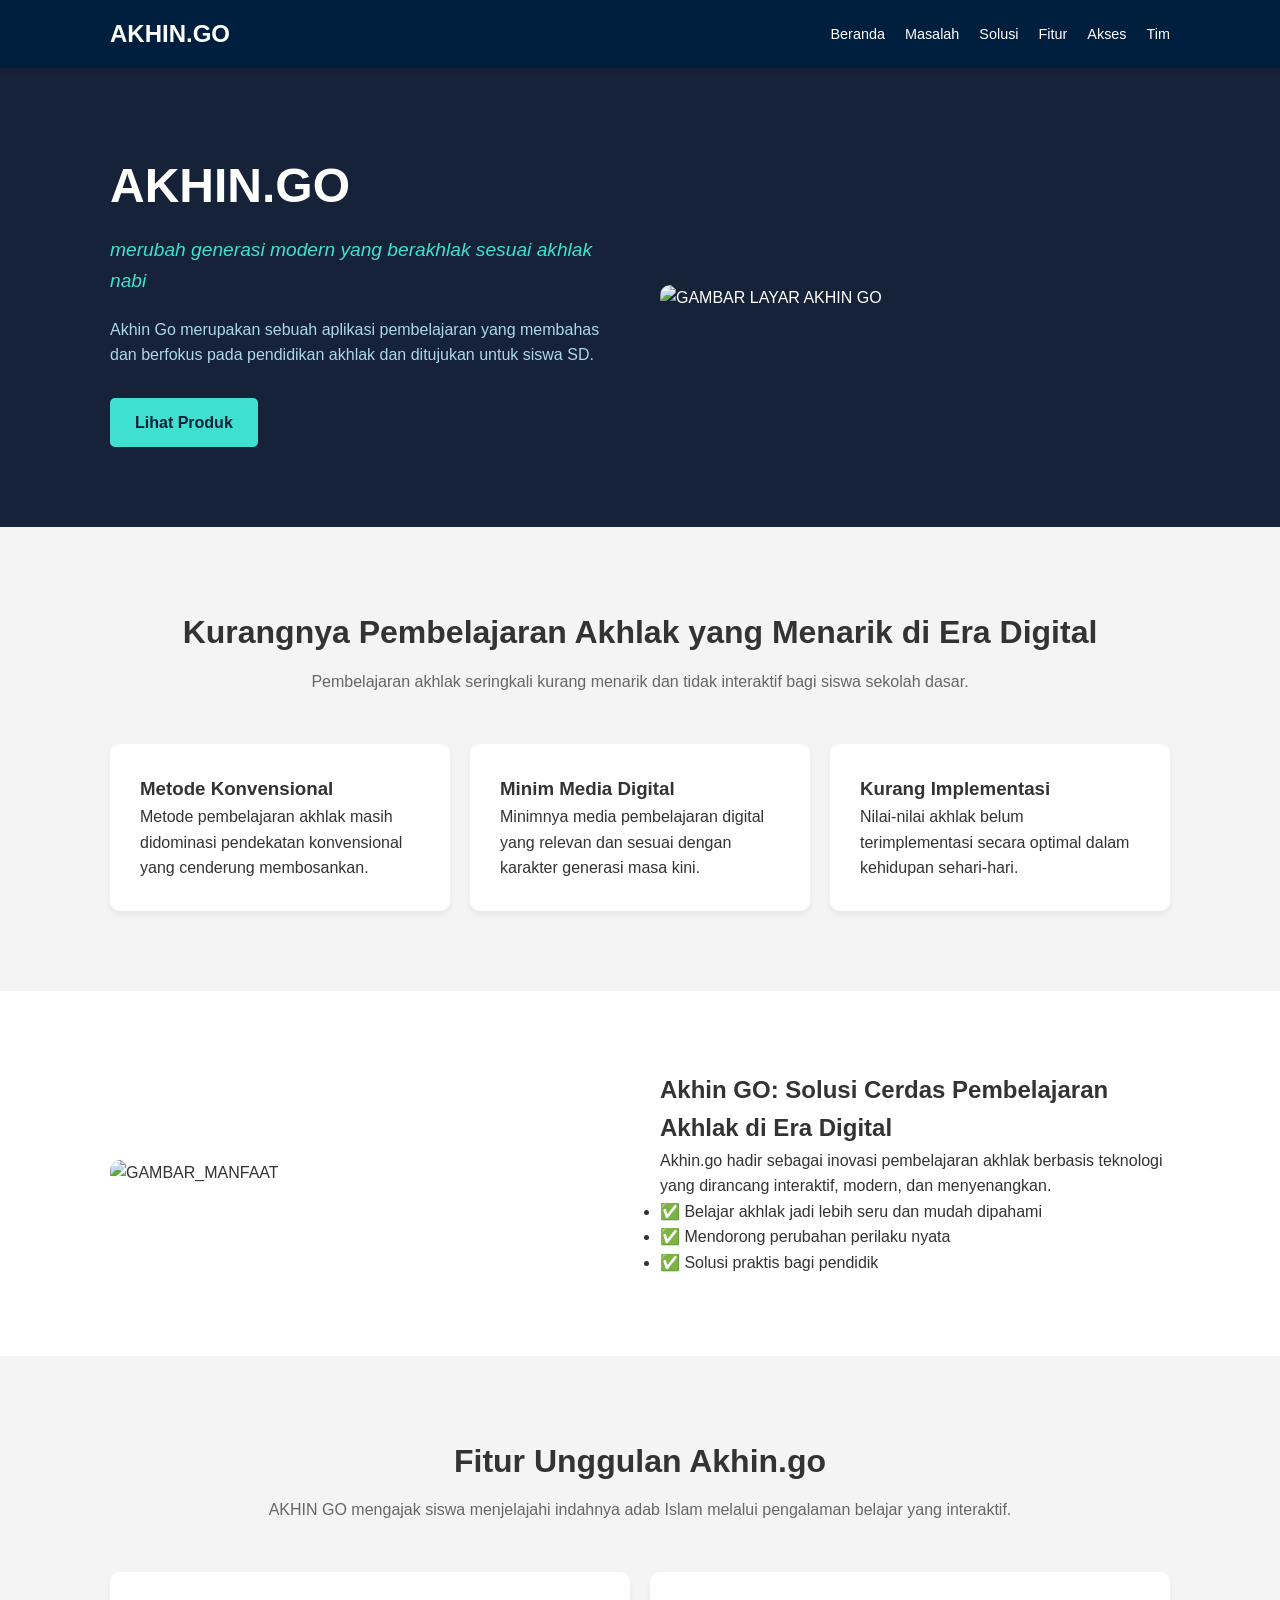
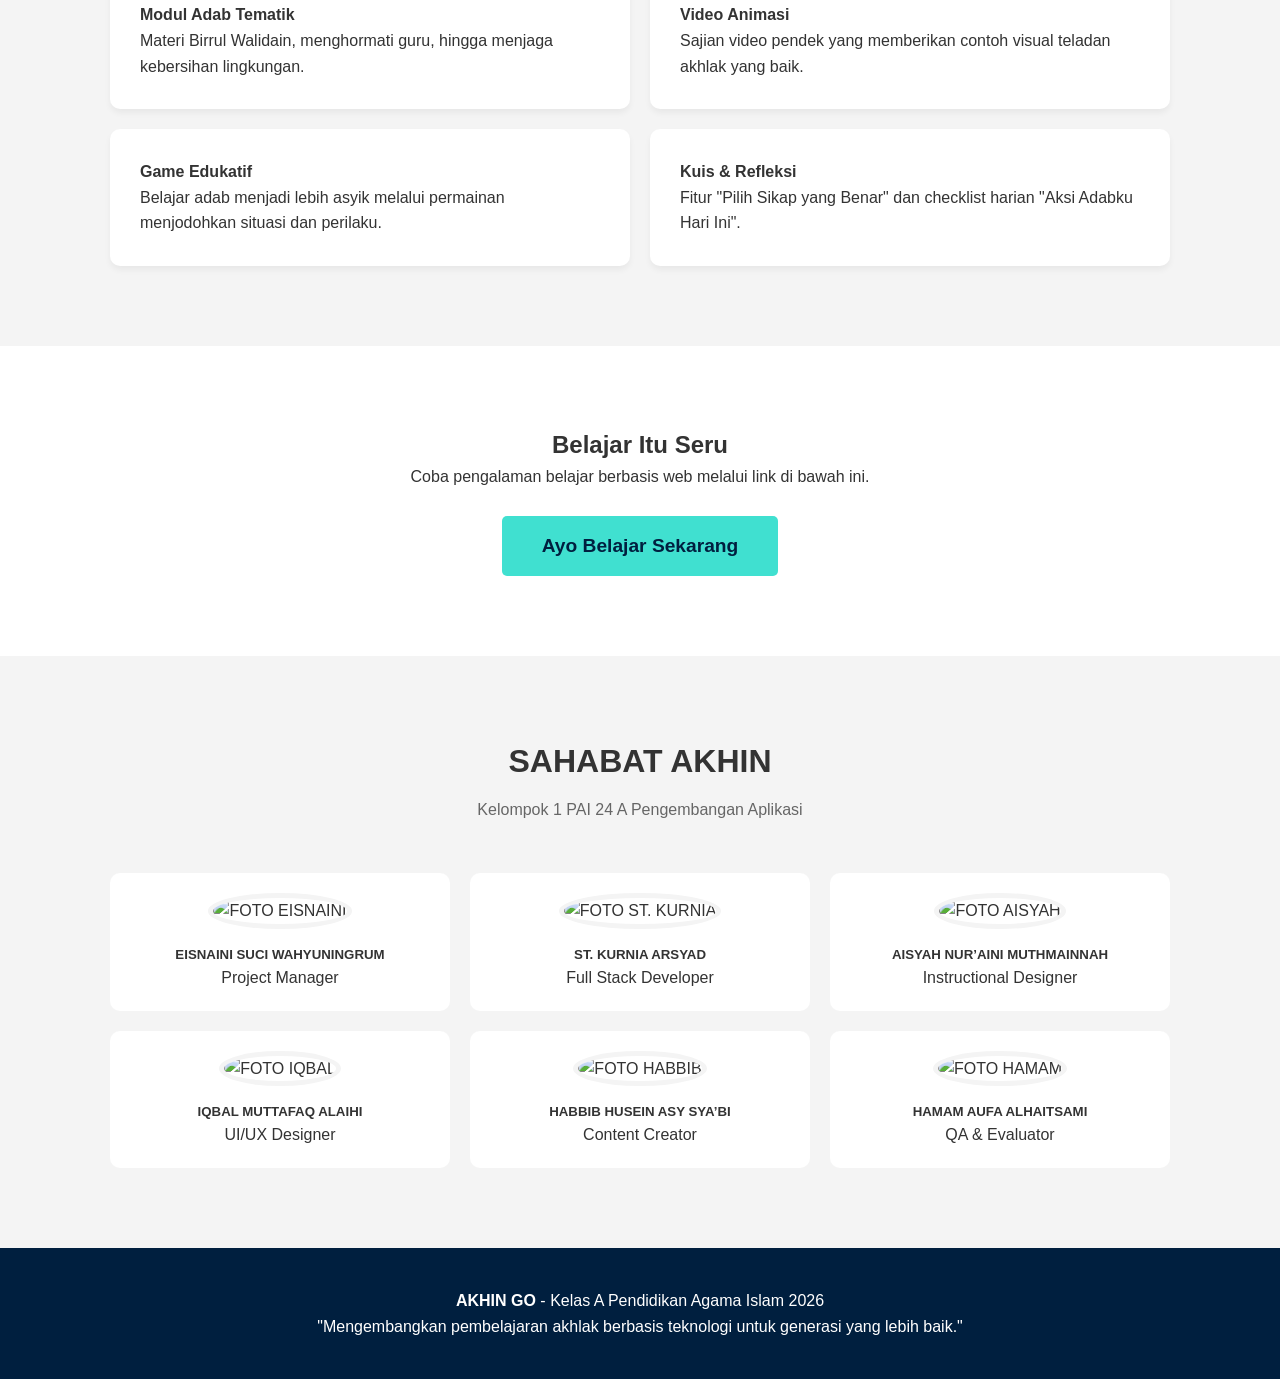
==== index.html @ 07488228 "Add files via upload" ====
<!DOCTYPE html>
<html lang="id">
<head>
    <meta charset="UTF-8">
    <meta name="viewport" content="width=device-width, initial-scale=1.0">
    <title>AKHIN.GO - Pembelajaran Akhlak Siswa SD</title>
    <link rel="stylesheet" href="style.css">
</head>
<body>

    <nav class="navbar">
        <div class="container nav-container">
            <div class="logo">AKHIN.GO</div>
            <button class="menu-toggle" id="mobile-menu">
                <span class="bar"></span>
                <span class="bar"></span>
                <span class="bar"></span>
            </button>
            <ul class="nav-links">
                <li><a href="#hero">Beranda</a></li>
                <li><a href="#masalah">Masalah</a></li>
                <li><a href="#solusi">Solusi</a></li>
                <li><a href="#fitur">Fitur</a></li>
                <li><a href="#akses">Akses</a></li>
                <li><a href="#tim">Tim</a></li>
            </ul>
        </div>
    </nav>

    <header id="hero" class="hero-section">
        <div class="container hero-grid">
            <div class="hero-text">
                <h1>AKHIN.GO</h1>
                <p class="tagline">merubah generasi modern yang berakhlak sesuai akhlak nabi</p>
                <p class="description">Akhin Go merupakan sebuah aplikasi pembelajaran yang membahas dan berfokus pada pendidikan akhlak dan ditujukan untuk siswa SD.</p>
                <a href="#akses" class="btn btn-primary">Lihat Produk</a>
            </div>
            <div class="hero-image">
                <img src="https://i.ibb.co.com/Q3DPNBHP/Gemini-Generated-Image-gcoyb3gcoyb3gcoy.png" alt="GAMBAR LAYAR AKHIN GO" class="img-responsive">
            </div>
        </div>
    </header>

    <section id="masalah" class="section bg-light">
        <div class="container">
            <h2 class="section-title">Kurangnya Pembelajaran Akhlak yang Menarik di Era Digital</h2>
            <p class="section-subtitle">Pembelajaran akhlak seringkali kurang menarik dan tidak interaktif bagi siswa sekolah dasar.</p>
            <div class="grid-3">
                <div class="card">
                    <h3>Metode Konvensional</h3>
                    <p>Metode pembelajaran akhlak masih didominasi pendekatan konvensional yang cenderung membosankan.</p>
                </div>
                <div class="card">
                    <h3>Minim Media Digital</h3>
                    <p>Minimnya media pembelajaran digital yang relevan dan sesuai dengan karakter generasi masa kini.</p>
                </div>
                <div class="card">
                    <h3>Kurang Implementasi</h3>
                    <p>Nilai-nilai akhlak belum terimplementasi secara optimal dalam kehidupan sehari-hari.</p>
                </div>
            </div>
        </div>
    </section>

    <section id="solusi" class="section">
        <div class="container hero-grid">
            <div class="hero-image">
                <img src="https://i.ibb.co.com/bRK1GNCn/Gemini-Generated-Image-wjnzffwjnzffwjnz.png" alt="GAMBAR_MANFAAT" class="img-responsive">
            </div>
            <div class="hero-text">
                <h2>Akhin GO: Solusi Cerdas Pembelajaran Akhlak di Era Digital</h2>
                <p>Akhin.go hadir sebagai inovasi pembelajaran akhlak berbasis teknologi yang dirancang interaktif, modern, dan menyenangkan.</p>
                <ul class="benefit-list">
                    <li>✅ Belajar akhlak jadi lebih seru dan mudah dipahami</li>
                    <li>✅ Mendorong perubahan perilaku nyata</li>
                    <li>✅ Solusi praktis bagi pendidik</li>
                </ul>
            </div>
        </div>
    </section>

    <section id="fitur" class="section bg-light">
        <div class="container">
            <h2 class="section-title">Fitur Unggulan Akhin.go</h2>
            <p class="section-subtitle">AKHIN GO mengajak siswa menjelajahi indahnya adab Islam melalui pengalaman belajar yang interaktif.</p>
            <div class="grid-2">
                <div class="feature-card">
                    <h4>Modul Adab Tematik</h4>
                    <p>Materi Birrul Walidain, menghormati guru, hingga menjaga kebersihan lingkungan.</p>
                </div>
                <div class="feature-card">
                    <h4>Video Animasi</h4>
                    <p>Sajian video pendek yang memberikan contoh visual teladan akhlak yang baik.</p>
                </div>
                <div class="feature-card">
                    <h4>Game Edukatif</h4>
                    <p>Belajar adab menjadi lebih asyik melalui permainan menjodohkan situasi dan perilaku.</p>
                </div>
                <div class="feature-card">
                    <h4>Kuis & Refleksi</h4>
                    <p>Fitur "Pilih Sikap yang Benar" dan checklist harian "Aksi Adabku Hari Ini".</p>
                </div>
            </div>
        </div>
    </section>

    <section id="akses" class="section text-center">
        <div class="container">
            <h2>Belajar Itu Seru</h2>
            <p>Coba pengalaman belajar berbasis web melalui link di bawah ini.</p>
            <br>
            <a href="belajar.html" class="btn btn-large">Ayo Belajar Sekarang</a>
        </div>
    </section>

    <section id="tim" class="section bg-light">
        <div class="container">
            <h2 class="section-title">SAHABAT AKHIN</h2>
            <p class="section-subtitle">Kelompok 1 PAI 24 A Pengembangan Aplikasi</p>
            <div class="grid-3">
                <div class="team-card">
                    <img src="https://i.ibb.co.com/9kpKrzXV/Whats-App-Image-2026-04-28-at-19-47-34.jpg" alt="FOTO EISNAINI">
                    <h5>EISNAINI SUCI WAHYUNINGRUM</h5>
                    <span>Project Manager</span>
                </div>
                <div class="team-card">
                    <img src="https://i.ibb.co.com/CsWjSHGQ/Whats-App-Image-2026-04-28-at-19-38-56.jpg" alt="FOTO ST. KURNIA">
                    <h5>ST. KURNIA ARSYAD</h5>
                    <span>Full Stack Developer</span>
                </div>
                <div class="team-card">
                    <img src="https://i.ibb.co.com/0SQ0tby/Whats-App-Image-2026-04-28-at-19-42-47.jpg" alt="FOTO AISYAH">
                    <h5>AISYAH NUR’AINI MUTHMAINNAH</h5>
                    <span>Instructional Designer</span>
                </div>
                <div class="team-card">
                    <img src="https://i.ibb.co.com/847V5Qkr/Whats-App-Image-2026-04-28-at-19-41-24.jpg" alt="FOTO IQBAL">
                    <h5>IQBAL MUTTAFAQ ALAIHI</h5>
                    <span>UI/UX Designer</span>
                </div>
                <div class="team-card">
                    <img src="https://i.ibb.co.com/bgrf1XT9/Whats-App-Image-2026-04-28-at-19-38-16.jpg" alt="FOTO HABBIB">
                    <h5>HABBIB HUSEIN ASY SYA’BI</h5>
                    <span>Content Creator</span>
                </div>
                <div class="team-card">
                    <img src="https://i.ibb.co.com/TQWRnK3/Whats-App-Image-2026-04-28-at-19-38-28.jpg" alt="FOTO HAMAM">
                    <h5>HAMAM AUFA ALHAITSAMI</h5>
                    <span>QA & Evaluator</span>
                </div>
            </div>
        </div>
    </section>

    <footer class="footer">
        <div class="container">
            <p><strong>AKHIN GO</strong> - Kelas A Pendidikan Agama Islam 2026</p>
            <p>"Mengembangkan pembelajaran akhlak berbasis teknologi untuk generasi yang lebih baik."</p>
        </div>
    </footer>

    <script src="script.js"></script>
</body>
</html>
---- style.css ----
/* VARIABEL WARNA - Silakan ganti kode warna di sini 
   agar seluruh website berubah warnanya secara otomatis.
*/
:root {
    --primary-color: #001f3f;      /* Biru Navy */
    --secondary-color: #40e0d0;    /* Tosca */
    --accent-color: #4682b4;       /* Steel Blue */
    --bg-denim: #152238;           /* Denim Background */
    --bg-light: #f4f4f4;           /* Abu Muda */
    --text-white: #ffffff;         /* Putih */
    --text-light-blue: #add8e6;    /* Light Blue */
    --text-dark: #333333;
}

/* RESET DASAR */
* {
    margin: 0;
    padding: 0;
    box-sizing: border-box;
}

body {
    font-family: -apple-system, BlinkMacSystemFont, "Segoe UI", Roboto, Helvetica, Arial, sans-serif;
    line-height: 1.6;
    color: var(--text-dark);
    scroll-behavior: smooth;
}

.container {
    max-width: 1100px;
    margin: 0 auto;
    padding: 0 20px;
}

/* NAVBAR */
.navbar {
    background-color: var(--primary-color);
    padding: 15px 0;
    position: sticky;
    top: 0;
    z-index: 1000;
    box-shadow: 0 2px 5px rgba(0,0,0,0.1);
}

.nav-container {
    display: flex;
    justify-content: space-between;
    align-items: center;
}

.logo {
    color: var(--text-white);
    font-size: 1.5rem;
    font-weight: bold;
}

.nav-links {
    display: flex;
    list-style: none;
}

.nav-links li a {
    color: var(--text-white);
    text-decoration: none;
    margin-left: 20px;
    font-size: 0.9rem;
    transition: color 0.3s;
}

.nav-links li a:hover {
    color: var(--secondary-color);
}

/* HERO SECTION */
.hero-section {
    background-color: var(--bg-denim);
    color: var(--text-white);
    padding: 80px 0;
}

.hero-grid {
    display: grid;
    grid-template-columns: 1fr 1fr;
    gap: 40px;
    align-items: center;
}

.hero-text h1 {
    font-size: 3rem;
    margin-bottom: 10px;
}

.tagline {
    font-size: 1.2rem;
    color: var(--secondary-color);
    margin-bottom: 20px;
    font-style: italic;
}

.description {
    margin-bottom: 30px;
    color: var(--text-light-blue);
}

/* BUTTONS */
.btn {
    display: inline-block;
    padding: 12px 25px;
    background-color: var(--secondary-color);
    color: var(--primary-color);
    text-decoration: none;
    border-radius: 5px;
    font-weight: bold;
    transition: transform 0.3s, background 0.3s;
}

.btn:hover {
    transform: translateY(-3px);
    background-color: var(--text-white);
}

.btn-large {
    padding: 15px 40px;
    font-size: 1.2rem;
}

/* SECTION UMUM */
.section {
    padding: 80px 0;
}

.bg-light {
    background-color: var(--bg-light);
}

.section-title {
    text-align: center;
    font-size: 2rem;
    margin-bottom: 10px;
}

.section-subtitle {
    text-align: center;
    margin-bottom: 50px;
    color: #666;
}

.text-center {
    text-align: center;
}

/* GRID & CARDS */
.grid-3 {
    display: grid;
    grid-template-columns: repeat(auto-fit, minmax(300px, 1fr));
    gap: 20px;
}

.grid-2 {
    display: grid;
    grid-template-columns: repeat(auto-fit, minmax(400px, 1fr));
    gap: 20px;
}

.card, .feature-card {
    background: white;
    padding: 30px;
    border-radius: 10px;
    box-shadow: 0 4px 6px rgba(0,0,0,0.05);
    transition: 0.3s;
}

.card:hover, .feature-card:hover {
    box-shadow: 0 10px 20px rgba(0,0,0,0.1);
}

.img-responsive {
    width: 100%;
    height: auto;
    border-radius: 10px;
    object-fit: cover;
}

/* TEAM CARDS */
.team-card {
    text-align: center;
    background: white;
    padding: 20px;
    border-radius: 10px;
}

.team-card img {
    width: 150px;
    height: 150px;
    border-radius: 50%;
    object-fit: cover;
    margin-bottom: 15px;
    border: 5px solid var(--bg-light);
}

/* FOOTER */
.footer {
    background: var(--primary-color);
    color: white;
    text-align: center;
    padding: 40px 0;
}

/* MOBILE RESPONSIVE */
.menu-toggle {
    display: none;
    flex-direction: column;
    cursor: pointer;
    background: none;
    border: none;
}

.bar {
    width: 25px;
    height: 3px;
    background-color: white;
    margin: 4px 0;
}

@media (max-width: 768px) {
    .hero-grid {
        grid-template-columns: 1fr;
        text-align: center;
    }
    .nav-links {
        display: none; /* Disembunyikan saat mobile jika belum klik hamburger */
        flex-direction: column;
        width: 100%;
        position: absolute;
        top: 60px;
        left: 0;
        background: var(--primary-color);
        padding: 20px;
    }
    .nav-links.active {
        display: flex;
    }
    .nav-links li {
        margin: 10px 0;
    }
    .menu-toggle {
        display: flex;
    }
}
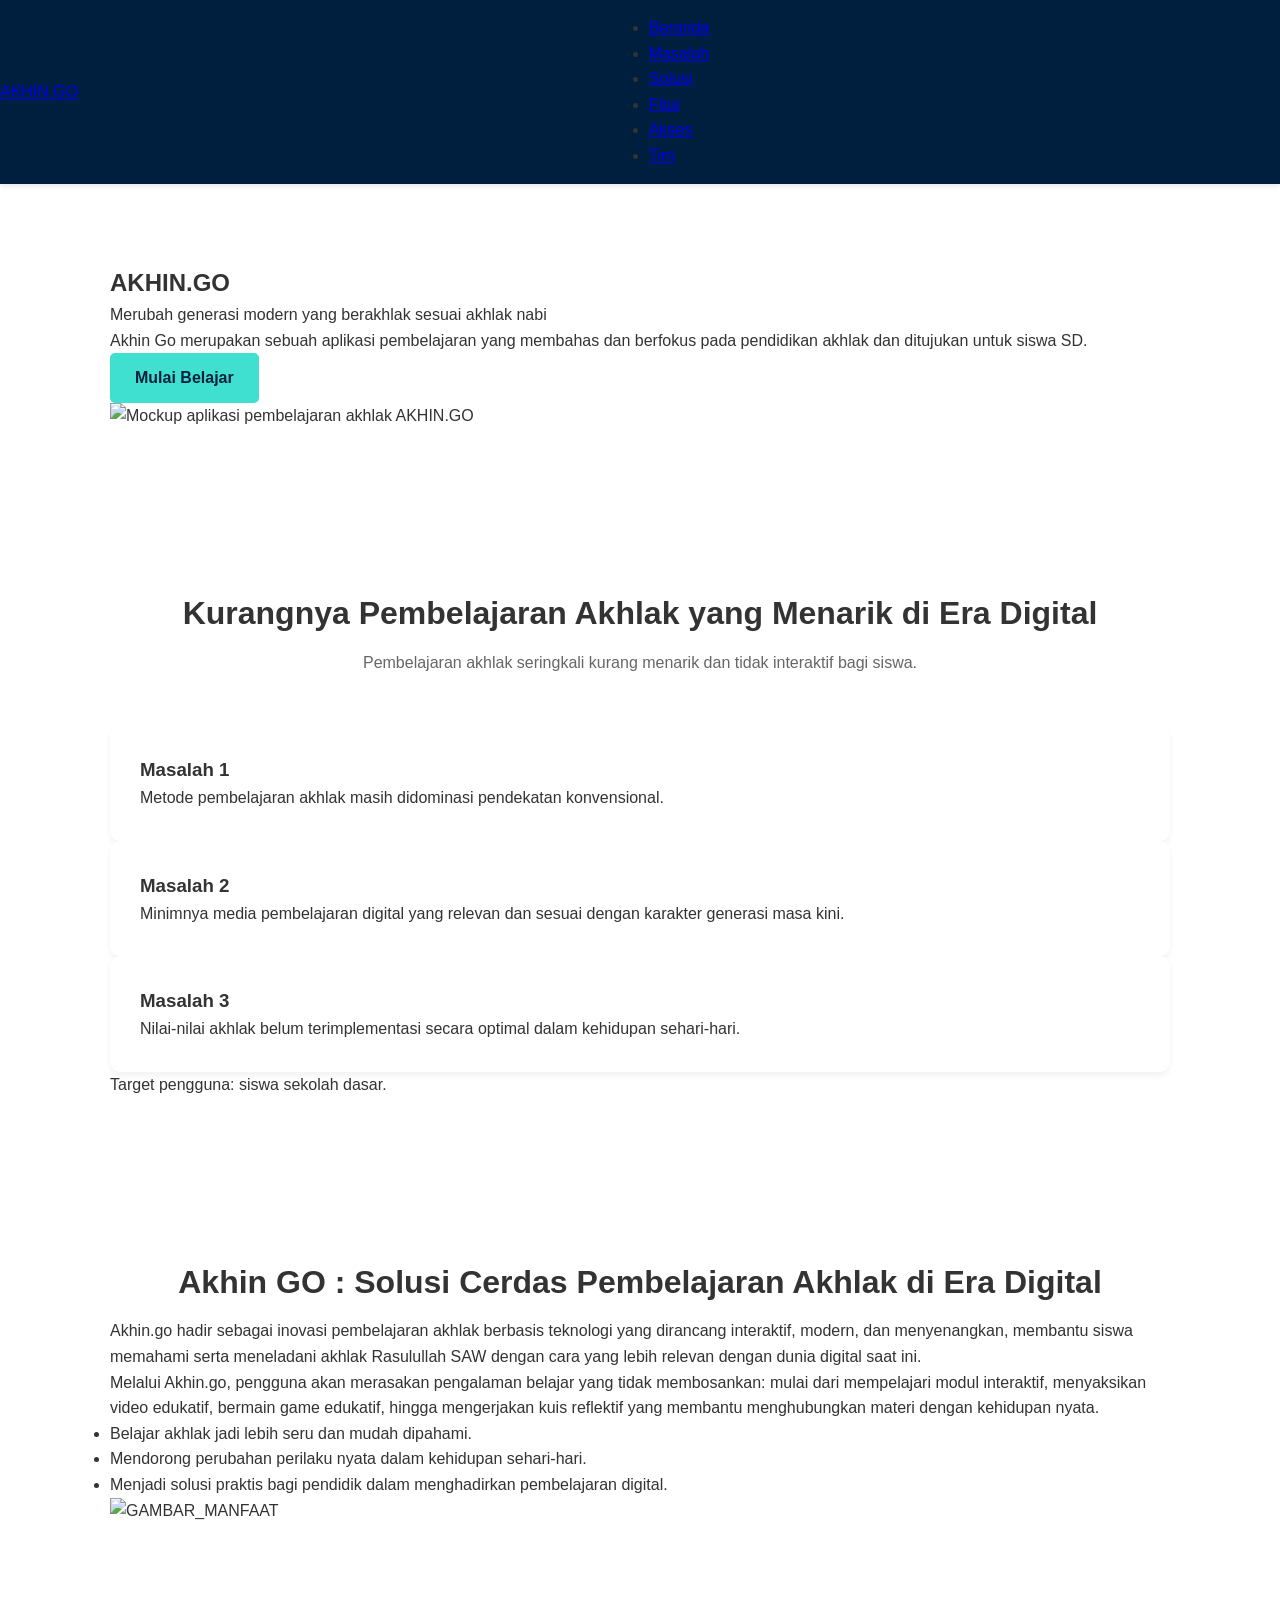
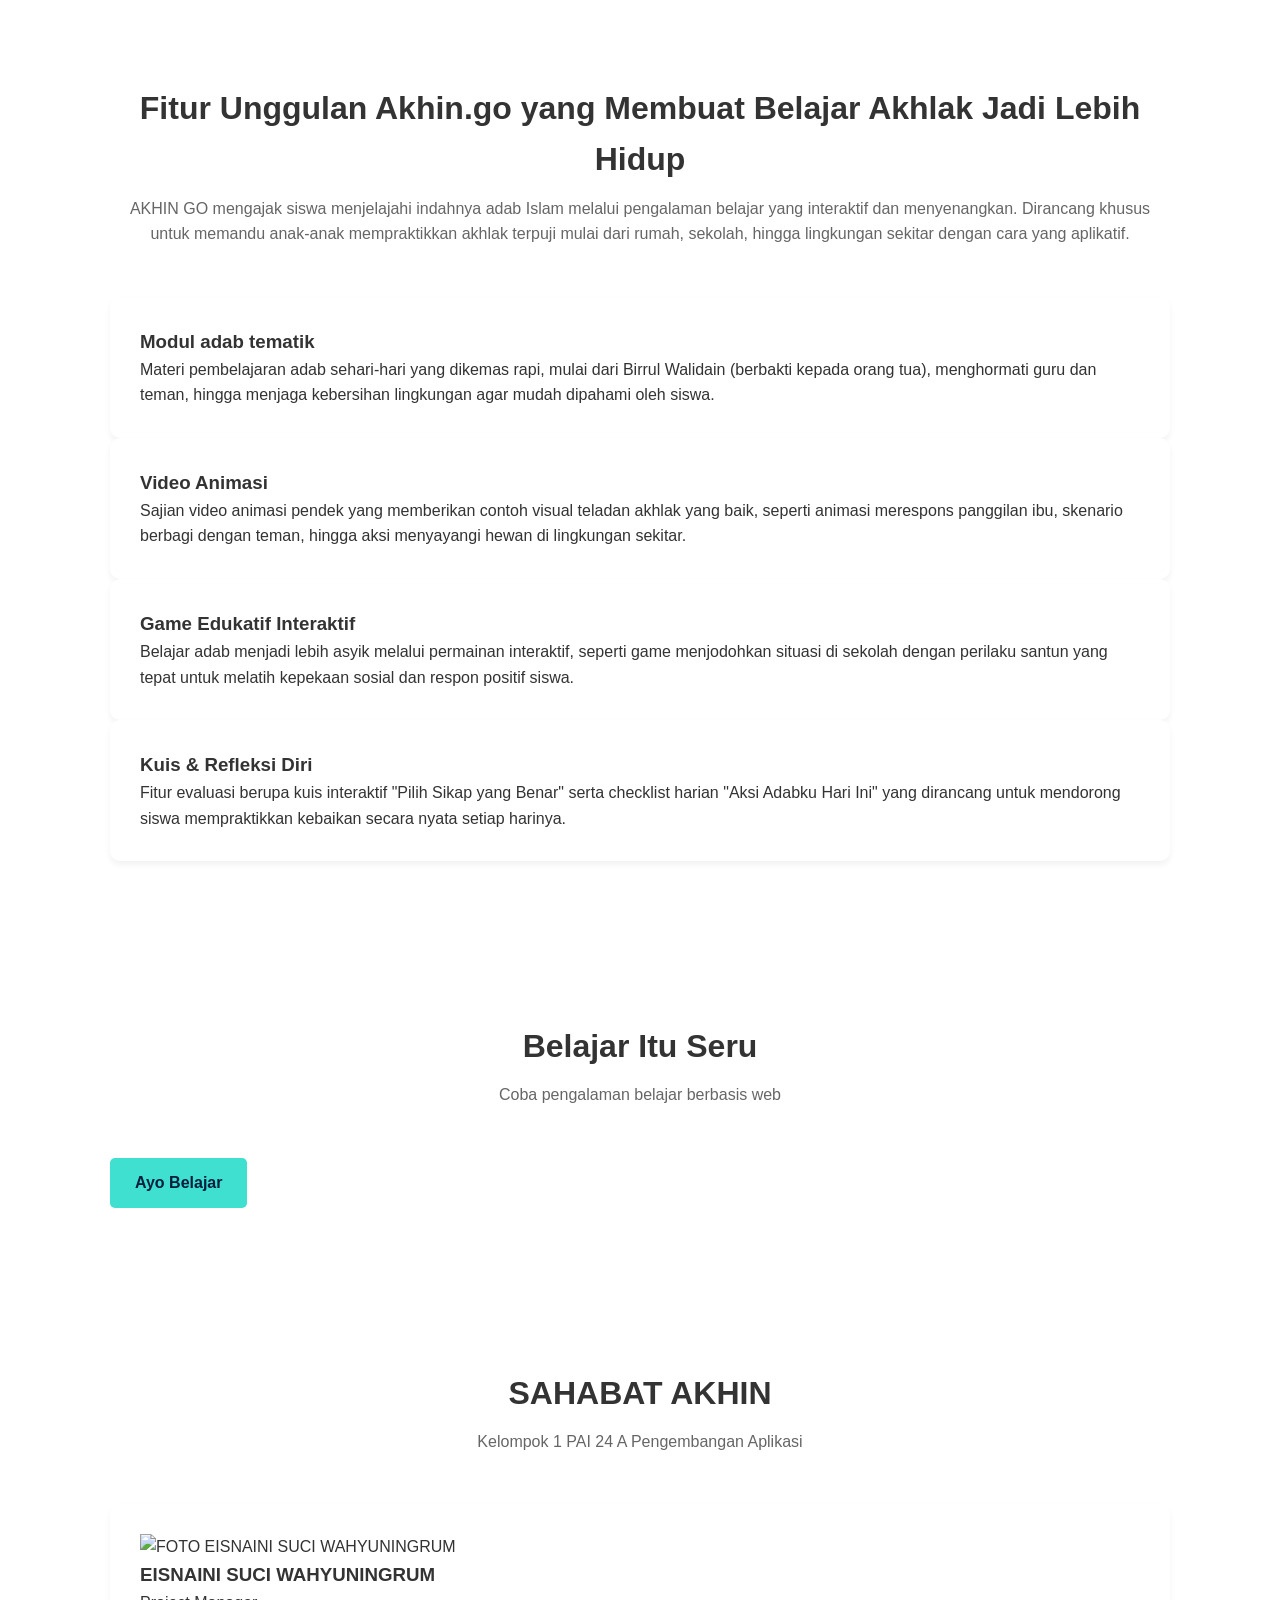
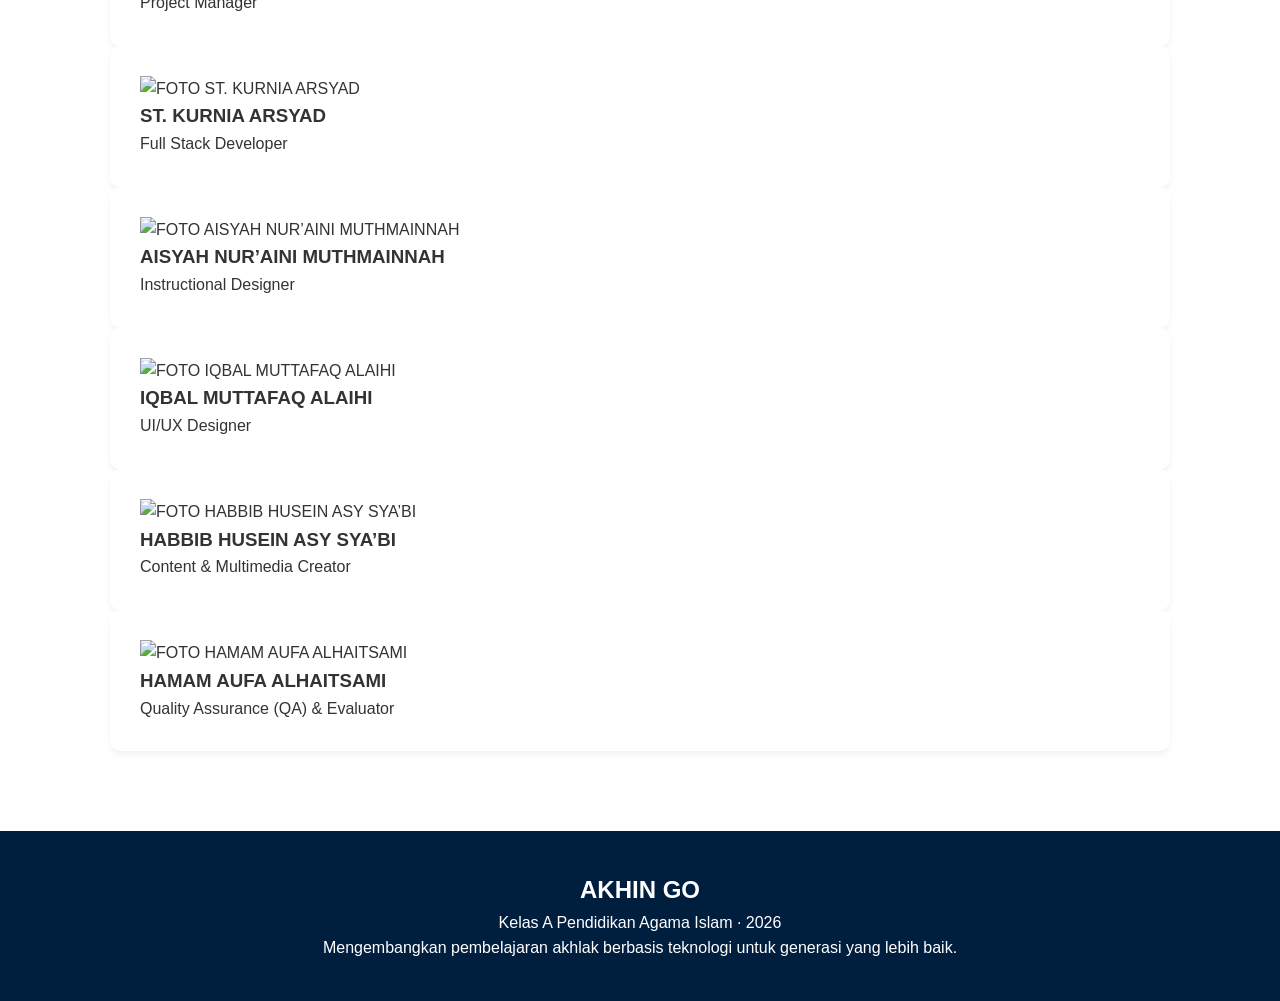
==== commit c1c3de60: "Update index.html" ====
--- a/index.html
+++ b/index.html
@@ -1,164 +1,294 @@
 <!DOCTYPE html>
 <html lang="id">
 <head>
-    <meta charset="UTF-8">
-    <meta name="viewport" content="width=device-width, initial-scale=1.0">
-    <title>AKHIN.GO - Pembelajaran Akhlak Siswa SD</title>
-    <link rel="stylesheet" href="style.css">
+  <meta charset="UTF-8" />
+  <meta name="viewport" content="width=device-width, initial-scale=1.0" />
+  <title>AKHIN.GO – Pembelajaran Akhlak untuk Siswa SD</title>
+  <link rel="stylesheet" href="style.css" />
 </head>
 <body>
-
-    <nav class="navbar">
-        <div class="container nav-container">
-            <div class="logo">AKHIN.GO</div>
-            <button class="menu-toggle" id="mobile-menu">
-                <span class="bar"></span>
-                <span class="bar"></span>
-                <span class="bar"></span>
-            </button>
-            <ul class="nav-links">
-                <li><a href="#hero">Beranda</a></li>
-                <li><a href="#masalah">Masalah</a></li>
-                <li><a href="#solusi">Solusi</a></li>
-                <li><a href="#fitur">Fitur</a></li>
-                <li><a href="#akses">Akses</a></li>
-                <li><a href="#tim">Tim</a></li>
-            </ul>
-        </div>
-    </nav>
-
-    <header id="hero" class="hero-section">
-        <div class="container hero-grid">
-            <div class="hero-text">
-                <h1>AKHIN.GO</h1>
-                <p class="tagline">merubah generasi modern yang berakhlak sesuai akhlak nabi</p>
-                <p class="description">Akhin Go merupakan sebuah aplikasi pembelajaran yang membahas dan berfokus pada pendidikan akhlak dan ditujukan untuk siswa SD.</p>
-                <a href="#akses" class="btn btn-primary">Lihat Produk</a>
-            </div>
-            <div class="hero-image">
-                <img src="https://i.ibb.co.com/Q3DPNBHP/Gemini-Generated-Image-gcoyb3gcoyb3gcoy.png" alt="GAMBAR LAYAR AKHIN GO" class="img-responsive">
-            </div>
-        </div>
-    </header>
-
-    <section id="masalah" class="section bg-light">
-        <div class="container">
-            <h2 class="section-title">Kurangnya Pembelajaran Akhlak yang Menarik di Era Digital</h2>
-            <p class="section-subtitle">Pembelajaran akhlak seringkali kurang menarik dan tidak interaktif bagi siswa sekolah dasar.</p>
-            <div class="grid-3">
-                <div class="card">
-                    <h3>Metode Konvensional</h3>
-                    <p>Metode pembelajaran akhlak masih didominasi pendekatan konvensional yang cenderung membosankan.</p>
-                </div>
-                <div class="card">
-                    <h3>Minim Media Digital</h3>
-                    <p>Minimnya media pembelajaran digital yang relevan dan sesuai dengan karakter generasi masa kini.</p>
-                </div>
-                <div class="card">
-                    <h3>Kurang Implementasi</h3>
-                    <p>Nilai-nilai akhlak belum terimplementasi secara optimal dalam kehidupan sehari-hari.</p>
-                </div>
-            </div>
-        </div>
-    </section>
-
-    <section id="solusi" class="section">
-        <div class="container hero-grid">
-            <div class="hero-image">
-                <img src="https://i.ibb.co.com/bRK1GNCn/Gemini-Generated-Image-wjnzffwjnzffwjnz.png" alt="GAMBAR_MANFAAT" class="img-responsive">
-            </div>
-            <div class="hero-text">
-                <h2>Akhin GO: Solusi Cerdas Pembelajaran Akhlak di Era Digital</h2>
-                <p>Akhin.go hadir sebagai inovasi pembelajaran akhlak berbasis teknologi yang dirancang interaktif, modern, dan menyenangkan.</p>
-                <ul class="benefit-list">
-                    <li>✅ Belajar akhlak jadi lebih seru dan mudah dipahami</li>
-                    <li>✅ Mendorong perubahan perilaku nyata</li>
-                    <li>✅ Solusi praktis bagi pendidik</li>
-                </ul>
-            </div>
-        </div>
-    </section>
-
-    <section id="fitur" class="section bg-light">
-        <div class="container">
-            <h2 class="section-title">Fitur Unggulan Akhin.go</h2>
-            <p class="section-subtitle">AKHIN GO mengajak siswa menjelajahi indahnya adab Islam melalui pengalaman belajar yang interaktif.</p>
-            <div class="grid-2">
-                <div class="feature-card">
-                    <h4>Modul Adab Tematik</h4>
-                    <p>Materi Birrul Walidain, menghormati guru, hingga menjaga kebersihan lingkungan.</p>
-                </div>
-                <div class="feature-card">
-                    <h4>Video Animasi</h4>
-                    <p>Sajian video pendek yang memberikan contoh visual teladan akhlak yang baik.</p>
-                </div>
-                <div class="feature-card">
-                    <h4>Game Edukatif</h4>
-                    <p>Belajar adab menjadi lebih asyik melalui permainan menjodohkan situasi dan perilaku.</p>
-                </div>
-                <div class="feature-card">
-                    <h4>Kuis & Refleksi</h4>
-                    <p>Fitur "Pilih Sikap yang Benar" dan checklist harian "Aksi Adabku Hari Ini".</p>
-                </div>
-            </div>
-        </div>
-    </section>
-
-    <section id="akses" class="section text-center">
-        <div class="container">
-            <h2>Belajar Itu Seru</h2>
-            <p>Coba pengalaman belajar berbasis web melalui link di bawah ini.</p>
-            <br>
-            <a href="belajar.html" class="btn btn-large">Ayo Belajar Sekarang</a>
-        </div>
-    </section>
-
-    <section id="tim" class="section bg-light">
-        <div class="container">
-            <h2 class="section-title">SAHABAT AKHIN</h2>
-            <p class="section-subtitle">Kelompok 1 PAI 24 A Pengembangan Aplikasi</p>
-            <div class="grid-3">
-                <div class="team-card">
-                    <img src="https://i.ibb.co.com/9kpKrzXV/Whats-App-Image-2026-04-28-at-19-47-34.jpg" alt="FOTO EISNAINI">
-                    <h5>EISNAINI SUCI WAHYUNINGRUM</h5>
-                    <span>Project Manager</span>
-                </div>
-                <div class="team-card">
-                    <img src="https://i.ibb.co.com/CsWjSHGQ/Whats-App-Image-2026-04-28-at-19-38-56.jpg" alt="FOTO ST. KURNIA">
-                    <h5>ST. KURNIA ARSYAD</h5>
-                    <span>Full Stack Developer</span>
-                </div>
-                <div class="team-card">
-                    <img src="https://i.ibb.co.com/0SQ0tby/Whats-App-Image-2026-04-28-at-19-42-47.jpg" alt="FOTO AISYAH">
-                    <h5>AISYAH NUR’AINI MUTHMAINNAH</h5>
-                    <span>Instructional Designer</span>
-                </div>
-                <div class="team-card">
-                    <img src="https://i.ibb.co.com/847V5Qkr/Whats-App-Image-2026-04-28-at-19-41-24.jpg" alt="FOTO IQBAL">
-                    <h5>IQBAL MUTTAFAQ ALAIHI</h5>
-                    <span>UI/UX Designer</span>
-                </div>
-                <div class="team-card">
-                    <img src="https://i.ibb.co.com/bgrf1XT9/Whats-App-Image-2026-04-28-at-19-38-16.jpg" alt="FOTO HABBIB">
-                    <h5>HABBIB HUSEIN ASY SYA’BI</h5>
-                    <span>Content Creator</span>
-                </div>
-                <div class="team-card">
-                    <img src="https://i.ibb.co.com/TQWRnK3/Whats-App-Image-2026-04-28-at-19-38-28.jpg" alt="FOTO HAMAM">
-                    <h5>HAMAM AUFA ALHAITSAMI</h5>
-                    <span>QA & Evaluator</span>
-                </div>
-            </div>
-        </div>
-    </section>
-
-    <footer class="footer">
-        <div class="container">
-            <p><strong>AKHIN GO</strong> - Kelas A Pendidikan Agama Islam 2026</p>
-            <p>"Mengembangkan pembelajaran akhlak berbasis teknologi untuk generasi yang lebih baik."</p>
-        </div>
-    </footer>
-
-    <script src="script.js"></script>
+  <!-- Navigation -->
+  <nav class="navbar" id="navbar">
+    <div class="nav-container">
+      <a href="#hero" class="nav-logo">AKHIN.GO</a>
+      <ul class="nav-menu" id="nav-menu">
+        <li><a href="#hero">Beranda</a></li>
+        <li><a href="#masalah">Masalah</a></li>
+        <li><a href="#solusi">Solusi</a></li>
+        <li><a href="#fitur">Fitur</a></li>
+        <li><a href="#akses">Akses</a></li>
+        <li><a href="#tim">Tim</a></li>
+      </ul>
+      <div class="hamburger" id="hamburger">
+        <span class="bar"></span>
+        <span class="bar"></span>
+        <span class="bar"></span>
+      </div>
+    </div>
+  </nav>
+
+  <!-- Hero Section -->
+  <section class="section hero" id="hero">
+    <div class="container hero-container">
+      <div class="hero-content">
+        <h1>AKHIN.GO</h1>
+        <p class="hero-tagline">
+          Merubah generasi modern yang berakhlak sesuai akhlak nabi
+        </p>
+        <p class="hero-desc">
+          Akhin Go merupakan sebuah aplikasi pembelajaran yang membahas dan berfokus pada pendidikan akhlak 
+          dan ditujukan untuk siswa SD.
+        </p>
+        <a href="#akses" class="btn btn-primary">Mulai Belajar</a>
+      </div>
+      <div class="hero-image">
+        <!-- Gambar hero dari link yang diberikan -->
+        <img 
+          src="https://i.ibb.co.com/TdTb6zH/Screenshot-2026-05-16-214649.png" 
+          alt="Mockup aplikasi pembelajaran akhlak AKHIN.GO" 
+          class="hero-img"
+          onerror="this.onerror=null; this.src='about:blank'; this.classList.add('img-fallback');"
+        />
+      </div>
+    </div>
+  </section>
+
+  <!-- Masalah Section -->
+  <section class="section problem" id="masalah">
+    <div class="container">
+      <h2 class="section-title">Kurangnya Pembelajaran Akhlak yang Menarik di Era Digital</h2>
+
+      <p class="section-subtitle">
+        Pembelajaran akhlak seringkali kurang menarik dan tidak interaktif bagi siswa.
+      </p>
+
+      <div class="card-grid">
+        <div class="card card-problem">
+          <h3>Masalah 1</h3>
+          <p>
+            Metode pembelajaran akhlak masih didominasi pendekatan konvensional.
+          </p>
+        </div>
+        <div class="card card-problem">
+          <h3>Masalah 2</h3>
+          <p>
+            Minimnya media pembelajaran digital yang relevan dan sesuai dengan karakter generasi masa kini.
+          </p>
+        </div>
+        <div class="card card-problem">
+          <h3>Masalah 3</h3>
+          <p>
+            Nilai-nilai akhlak belum terimplementasi secara optimal dalam kehidupan sehari-hari.
+          </p>
+        </div>
+      </div>
+
+      <p class="target-desc">
+        Target pengguna: siswa sekolah dasar.
+      </p>
+    </div>
+  </section>
+
+  <!-- Solusi / Tentang Produk -->
+  <section class="section solution" id="solusi">
+    <div class="container">
+      <div class="solution-content">
+        <div class="solution-text">
+          <h2 class="section-title">Akhin GO : Solusi Cerdas Pembelajaran Akhlak di Era Digital</h2>
+
+          <p>
+            Akhin.go hadir sebagai inovasi pembelajaran akhlak berbasis teknologi yang dirancang interaktif, modern, 
+            dan menyenangkan, membantu siswa memahami serta meneladani akhlak Rasulullah SAW dengan cara yang lebih 
+            relevan dengan dunia digital saat ini.
+          </p>
+
+          <p>
+            Melalui Akhin.go, pengguna akan merasakan pengalaman belajar yang tidak membosankan:
+            mulai dari mempelajari modul interaktif, menyaksikan video edukatif, bermain game edukatif, 
+            hingga mengerjakan kuis reflektif yang membantu menghubungkan materi dengan kehidupan nyata.
+          </p>
+
+          <ul class="benefits-list">
+            <li>Belajar akhlak jadi lebih seru dan mudah dipahami.</li>
+            <li>Mendorong perubahan perilaku nyata dalam kehidupan sehari-hari.</li>
+            <li>Menjadi solusi praktis bagi pendidik dalam menghadirkan pembelajaran digital.</li>
+          </ul>
+        </div>
+
+        <!-- Gambar solusi -->
+        <div class="solution-image">
+          <img 
+            src="https://i.ibb.co.com/bRK1GNCn/Gemini-Generated-Image-wjnzffwjnzffwjnz.png"
+            alt="GAMBAR_MANFAAT"
+            class="solution-img"
+          />
+        </div>
+      </div>
+    </div>
+  </section>
+
+  <!-- Fitur Unggulan -->
+  <section class="section feature" id="fitur">
+    <div class="container">
+      <h2 class="section-title">Fitur Unggulan Akhin.go yang Membuat Belajar Akhlak Jadi Lebih Hidup</h2>
+      <p class="section-subtitle">
+        AKHIN GO mengajak siswa menjelajahi indahnya adab Islam melalui pengalaman belajar yang interaktif dan menyenangkan.
+        Dirancang khusus untuk memandu anak-anak mempraktikkan akhlak terpuji mulai dari rumah, sekolah, hingga lingkungan sekitar 
+        dengan cara yang aplikatif.
+      </p>
+
+      <div class="card-grid feature-grid">
+        <div class="card card-feature">
+          <h3>Modul adab tematik</h3>
+          <p>
+            Materi pembelajaran adab sehari-hari yang dikemas rapi, mulai dari Birrul Walidain (berbakti kepada orang tua), 
+            menghormati guru dan teman, hingga menjaga kebersihan lingkungan agar mudah dipahami oleh siswa.
+          </p>
+        </div>
+        <div class="card card-feature">
+          <h3>Video Animasi</h3>
+          <p>
+            Sajian video animasi pendek yang memberikan contoh visual teladan akhlak yang baik, seperti animasi merespons 
+            panggilan ibu, skenario berbagi dengan teman, hingga aksi menyayangi hewan di lingkungan sekitar.
+          </p>
+        </div>
+        <div class="card card-feature">
+          <h3>Game Edukatif Interaktif</h3>
+          <p>
+            Belajar adab menjadi lebih asyik melalui permainan interaktif, seperti game menjodohkan situasi di sekolah dengan 
+            perilaku santun yang tepat untuk melatih kepekaan sosial dan respon positif siswa.
+          </p>
+        </div>
+        <div class="card card-feature">
+          <h3>Kuis & Refleksi Diri</h3>
+          <p>
+            Fitur evaluasi berupa kuis interaktif "Pilih Sikap yang Benar" serta checklist harian "Aksi Adabku Hari Ini" 
+            yang dirancang untuk mendorong siswa mempraktikkan kebaikan secara nyata setiap harinya.
+          </p>
+        </div>
+      </div>
+    </div>
+  </section>
+
+  <!-- Akses Produk / Demo -->
+  <section class="section cta" id="akses">
+    <div class="container">
+      <h2 class="section-title">Belajar Itu Seru</h2>
+      <p class="section-subtitle">
+        Coba pengalaman belajar berbasis web
+      </p>
+
+      <div class="cta-buttons">
+        <!-- Tombol menuju halaman pembelajaran -->
+        <a href="belajar.html" class="btn btn-primary btn-cta">
+          Ayo Belajar
+        </a>
+        <!-- Jika nanti ada file APK -->
+        <!-- <a href="akhingo.apk" class="btn btn-outline btn-cta">Unduh APK</a> -->
+      </div>
+    </div>
+  </section>
+
+  <!-- Tim (SAHABAT AKHIN) -->
+  <section class="section team" id="tim">
+    <div class="container">
+      <h2 class="section-title">SAHABAT AKHIN</h2>
+      <p class="section-subtitle">
+        Kelompok 1 PAI 24 A Pengembangan Aplikasi
+      </p>
+
+      <div class="card-grid profile-grid">
+        <div class="card card-profile">
+          <div class="profile-image">
+            <img 
+              src="https://i.ibb.co.com/9kpKrzXV/Whats-App-Image-2026-04-28-at-19-47-34.jpg"
+              alt="FOTO EISNAINI SUCI WAHYUNINGRUM"
+              onerror="this.onerror=null; this.classList.add('img-fallback');"
+            />
+          </div>
+          <h3>EISNAINI SUCI WAHYUNINGRUM</h3>
+          <span class="role">Project Manager</span>
+        </div>
+
+        <div class="card card-profile">
+          <div class="profile-image">
+            <img 
+              src="https://i.ibb.co.com/CsWjSHGQ/Whats-App-Image-2026-04-28-at-19-38-56.jpg"
+              alt="FOTO ST. KURNIA ARSYAD"
+              onerror="this.onerror=null; this.classList.add('img-fallback');"
+            />
+          </div>
+          <h3>ST. KURNIA ARSYAD</h3>
+          <span class="role">Full Stack Developer</span>
+        </div>
+
+        <div class="card card-profile">
+          <div class="profile-image">
+            <img 
+              src="https://i.ibb.co.com/0SQ0tby/Whats-App-Image-2026-04-28-at-19-42-47.jpg"
+              alt="FOTO AISYAH NUR’AINI MUTHMAINNAH"
+              onerror="this.onerror=null; this.classList.add('img-fallback');"
+            />
+          </div>
+          <h3>AISYAH NUR’AINI MUTHMAINNAH</h3>
+          <span class="role">Instructional Designer</span>
+        </div>
+
+        <div class="card card-profile">
+          <div class="profile-image">
+            <img 
+              src="https://i.ibb.co.com/847V5Qkr/Whats-App-Image-2026-04-28-at-19-41-24.jpg"
+              alt="FOTO IQBAL MUTTAFAQ ALAIHI"
+              onerror="this.onerror=null; this.classList.add('img-fallback');"
+            />
+          </div>
+          <h3>IQBAL MUTTAFAQ ALAIHI</h3>
+          <span class="role">UI/UX Designer</span>
+        </div>
+
+        <div class="card card-profile">
+          <div class="profile-image">
+            <img 
+              src="https://i.ibb.co.com/bgrf1XT9/Whats-App-Image-2026-04-28-at-19-38-16.jpg"
+              alt="FOTO HABBIB HUSEIN ASY SYA’BI"
+              onerror="this.onerror=null; this.classList.add('img-fallback');"
+            />
+          </div>
+          <h3>HABBIB HUSEIN ASY SYA’BI</h3>
+          <span class="role">Content & Multimedia Creator</span>
+        </div>
+
+        <div class="card card-profile">
+          <div class="profile-image">
+            <img 
+              src="https://i.ibb.co.com/TQWRnK3/Whats-App-Image-2026-04-28-at-19-38-28.jpg"
+              alt="FOTO HAMAM AUFA ALHAITSAMI"
+              onerror="this.onerror=null; this.classList.add('img-fallback');"
+            />
+          </div>
+          <h3>HAMAM AUFA ALHAITSAMI</h3>
+          <span class="role">Quality Assurance (QA) & Evaluator</span>
+        </div>
+      </div>
+    </div>
+  </section>
+
+  <!-- Footer -->
+  <footer class="footer">
+    <div class="container">
+      <div class="footer-content">
+        <h2>AKHIN GO</h2>
+        <p class="footer-details">
+          Kelas A Pendidikan Agama Islam · 2026
+        </p>
+        <p class="footer-note">
+          Mengembangkan pembelajaran akhlak berbasis teknologi untuk generasi yang lebih baik.
+        </p>
+      </div>
+    </div>
+  </footer>
+
+  <!-- JavaScript -->
+  <script src="script.js"></script>
 </body>
-</html>+</html>
